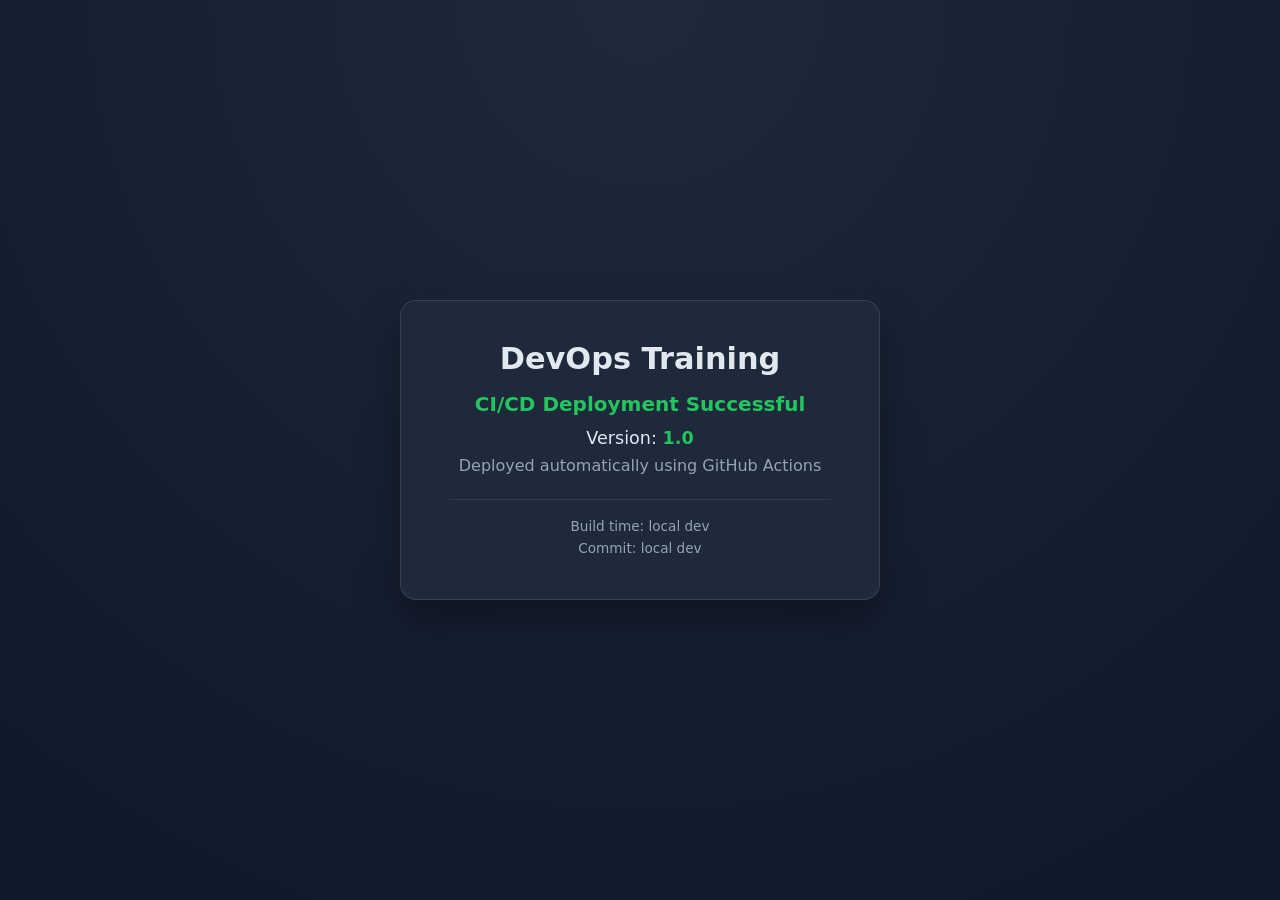
==== index.html @ 9213abef "DevOps assignment website + CI/CD workflow" ====
<!DOCTYPE html>
<html lang="en">
<head>
  <meta charset="UTF-8" />
  <meta name="viewport" content="width=device-width, initial-scale=1.0" />
  <title>DevOps Training</title>
  <link rel="stylesheet" href="style.css" />
</head>
<body>
  <main class="card">
    <h1>DevOps Training</h1>
    <p class="status">CI/CD Deployment Successful</p>
    <p class="version">Version: <span id="version">1.0</span></p>
    <p class="note">Deployed automatically using GitHub Actions</p>
    <p class="meta">
      Build time: <span id="build-time">-</span><br />
      Commit: <span id="commit">-</span>
    </p>
  </main>
  <script src="script.js"></script>
</body>
</html>
---- style.css ----
:root {
  --bg: #0f172a;
  --card: #1e293b;
  --accent: #22c55e;
  --text: #e2e8f0;
  --muted: #94a3b8;
}

* {
  box-sizing: border-box;
  margin: 0;
  padding: 0;
}

body {
  min-height: 100vh;
  display: flex;
  align-items: center;
  justify-content: center;
  font-family: "Segoe UI", system-ui, -apple-system, sans-serif;
  background: radial-gradient(circle at top, #1e293b, var(--bg));
  color: var(--text);
  padding: 1rem;
}

.card {
  background: var(--card);
  border: 1px solid rgba(148, 163, 184, 0.2);
  border-radius: 16px;
  padding: 2.5rem 3rem;
  text-align: center;
  box-shadow: 0 20px 40px rgba(0, 0, 0, 0.35);
  max-width: 480px;
  width: 100%;
}

h1 {
  font-size: 1.9rem;
  margin-bottom: 1rem;
}

.status {
  color: var(--accent);
  font-size: 1.25rem;
  font-weight: 600;
  margin-bottom: 0.75rem;
}

.version {
  font-size: 1.1rem;
  margin-bottom: 0.5rem;
}

.version span {
  color: var(--accent);
  font-weight: 700;
}

.note {
  color: var(--muted);
  margin-bottom: 1.5rem;
}

.meta {
  font-size: 0.85rem;
  color: var(--muted);
  border-top: 1px solid rgba(148, 163, 184, 0.15);
  padding-top: 1rem;
  line-height: 1.6;
}
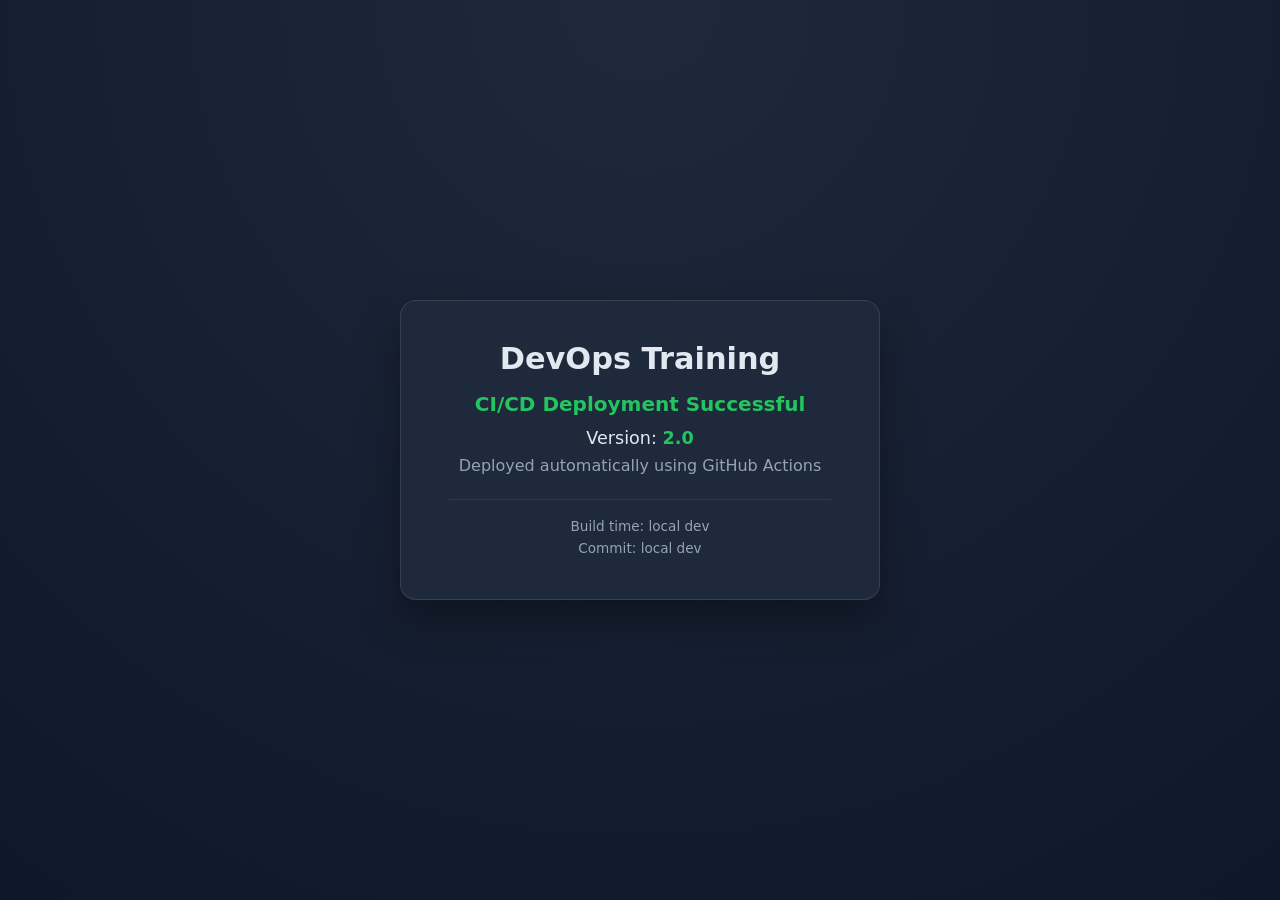
==== commit 264aee15: "Bump to version 2.0" ====
--- a/index.html
+++ b/index.html
@@ -10,7 +10,7 @@
   <main class="card">
     <h1>DevOps Training</h1>
     <p class="status">CI/CD Deployment Successful</p>
-    <p class="version">Version: <span id="version">1.0</span></p>
+    <p class="version">Version: <span id="version">2.0</span></p>
     <p class="note">Deployed automatically using GitHub Actions</p>
     <p class="meta">
       Build time: <span id="build-time">-</span><br />
